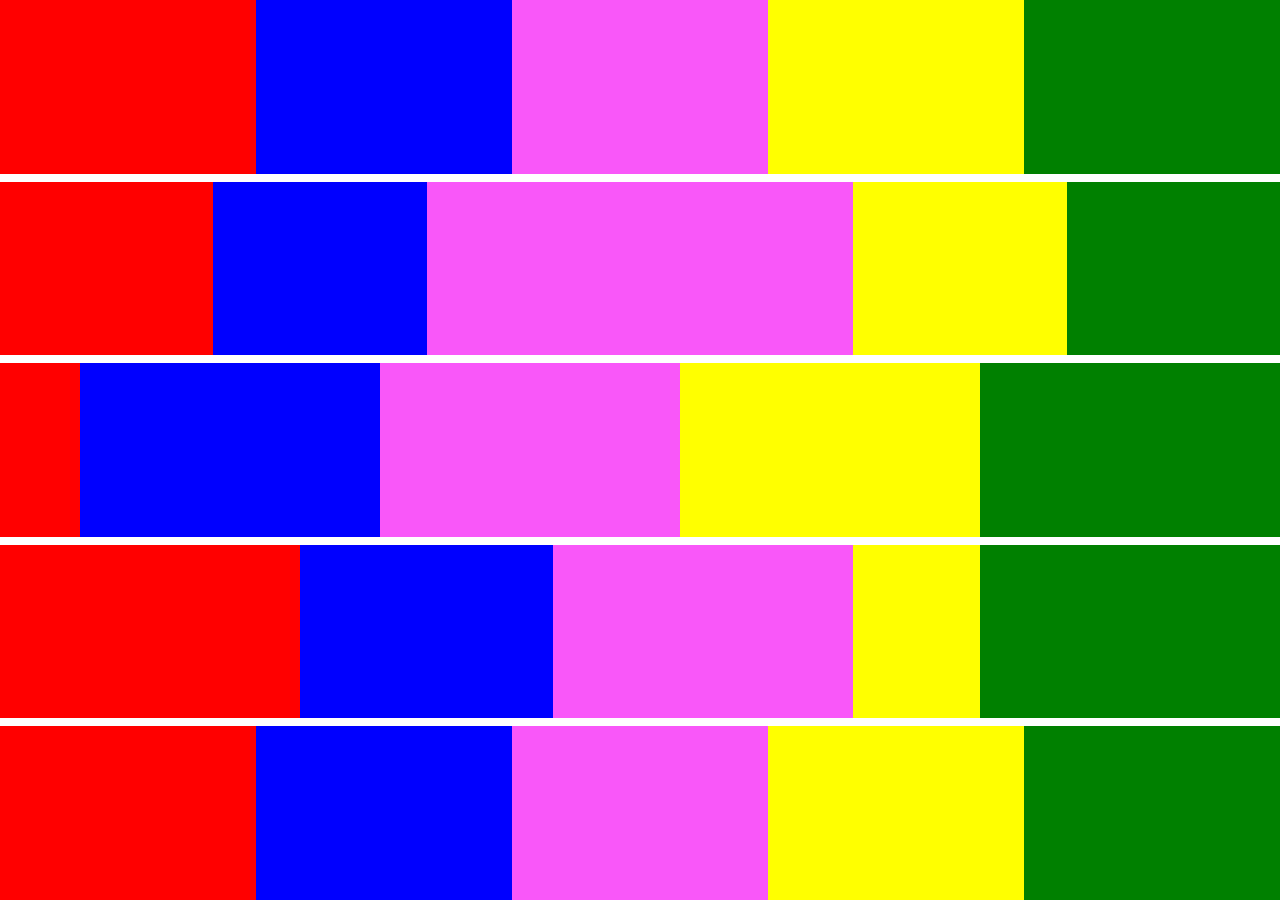
==== index.html @ 4cdd65f9 "Add files via upload" ====
<!DOCTYPE html>
<html lang="en">
<head>
    <meta charset="UTF-8">
    <meta http-equiv="X-UA-Compatible" content="IE=edge">
    <meta name="viewport" content="width=device-width, initial-scale=1.0">
    <link rel="stylesheet" href="style.css">
    <title>Test</title>
</head>
<body>
    <div class="page">
        <div class="element-list">
            <div class="element"></div>
            <div class="element"></div>
            <div class="element"></div>
            <div class="element"></div>
            <div class="element"></div>
        </div>
        <div class="element-list">
            <div class="element"></div>
            <div class="element"></div>
            <div class="element"></div>
            <div class="element"></div>
            <div class="element"></div>
        </div>
        <div class="element-list">
            <div class="element"></div>
            <div class="element"></div>
            <div class="element"></div>
            <div class="element"></div>
            <div class="element"></div>
        </div>
        <div class="element-list">
            <div class="element"></div>
            <div class="element"></div>
            <div class="element"></div>
            <div class="element"></div>
            <div class="element"></div>
        </div>
        <div class="element-list">
            <div class="element"></div>
            <div class="element"></div>
            <div class="element"></div>
            <div class="element"></div>
            <div class="element"></div>
        </div>
    </div> 
</body>
</html>
---- style.css ----
body {
    width: 100vw;
    height: 100vh;
    margin: 0px;
    padding: 0;
}
.page {
    width: 100%;
    height: 100%;
    display: flex;
    flex-direction: column;
    gap: 8px;

}
.element-list{
    flex: 1 1 auto;
    display: flex;
}
.element-list > div {
    flex-shrink: 1;
    flex-grow: 1;
}
.element:nth-child(1) {
    background: red;
}
.element:nth-child(2) {
    background-color:  blue;
}
.element:nth-child(3) {
    background: rgb(249, 87, 249) ;
}
.element:nth-child(4) {
    background: yellow;
}
.element:nth-child(5) {
    background: green;
}
.element-list:nth-child(2) .element:nth-child(3) {
        flex-grow: 2;
}


.element-list:nth-child(3) .element:nth-child(1) {
    flex-shrink: 1;
    flex-grow: 1;
}
.element-list:nth-child(3) .element:nth-child(2),
.element-list:nth-child(3) .element:nth-child(3),
.element-list:nth-child(3) .element:nth-child(4),
.element-list:nth-child(3) .element:nth-child(5) {
    flex:0 0 300px;
}


.element-list:nth-child(4) .element:nth-child(odd) {
    flex: 0 0 300px ;
}
.element-list:nth-child(4) .element-list:nth-child(2) {
    flex: 2 2 100%;
}
.element-list:nth-child(4) .element:nth-child(4) {
    flex: 0.5 1 auto;
}

.element-list:nth-child(5) {
    width: 100%;
}

.element-list:nth-child(5) .element-list:nth-child(1) {
    flex: 1 1 auto;
}
.element-list:nth-child(5) .element-list:nth-child(2) {
    flex: 2 1 auto;
}
.element-list:nth-child(5) .element-list:nth-child(3) {
    flex: 3 1 auto;
}
.element-list:nth-child(5) .element-list:nth-child(4) {
    flex: 4 1 auto;
}
.element-list:nth-child(5) .element-list:nth-child(5) {
   flex: 5 1 auto;
}
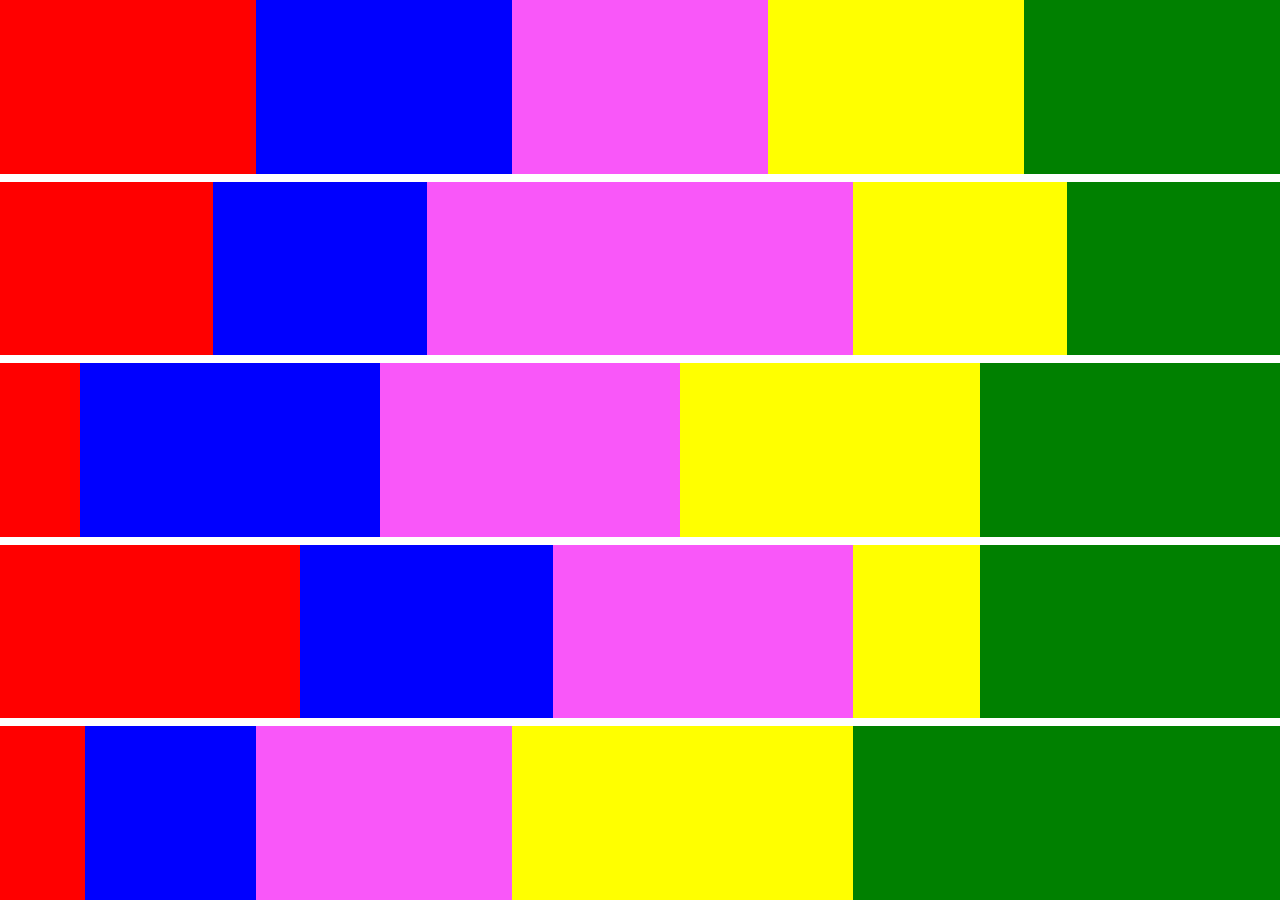
==== commit 8f2d7942: "Add files via upload" ====
--- a/index.html
+++ b/index.html
@@ -5,7 +5,7 @@
     <meta http-equiv="X-UA-Compatible" content="IE=edge">
     <meta name="viewport" content="width=device-width, initial-scale=1.0">
     <link rel="stylesheet" href="style.css">
-    <title>Test</title>
+    <title>test</title>
 </head>
 <body>
     <div class="page">
--- a/style.css
+++ b/style.css
@@ -63,22 +63,19 @@
     flex: 0.5 1 auto;
 }
 
-.element-list:nth-child(5) {
-    width: 100%;
-}
 
-.element-list:nth-child(5) .element-list:nth-child(1) {
+.element-list:nth-child(5) .element:nth-child(1) {
     flex: 1 1 auto;
 }
-.element-list:nth-child(5) .element-list:nth-child(2) {
+.element-list:nth-child(5) .element:nth-child(2) {
     flex: 2 1 auto;
 }
-.element-list:nth-child(5) .element-list:nth-child(3) {
+.element-list:nth-child(5) .element:nth-child(3) {
     flex: 3 1 auto;
 }
-.element-list:nth-child(5) .element-list:nth-child(4) {
+.element-list:nth-child(5) .element:nth-child(4) {
     flex: 4 1 auto;
 }
-.element-list:nth-child(5) .element-list:nth-child(5) {
+.element-list:nth-child(5) .element:nth-child(5) {
    flex: 5 1 auto;
 }